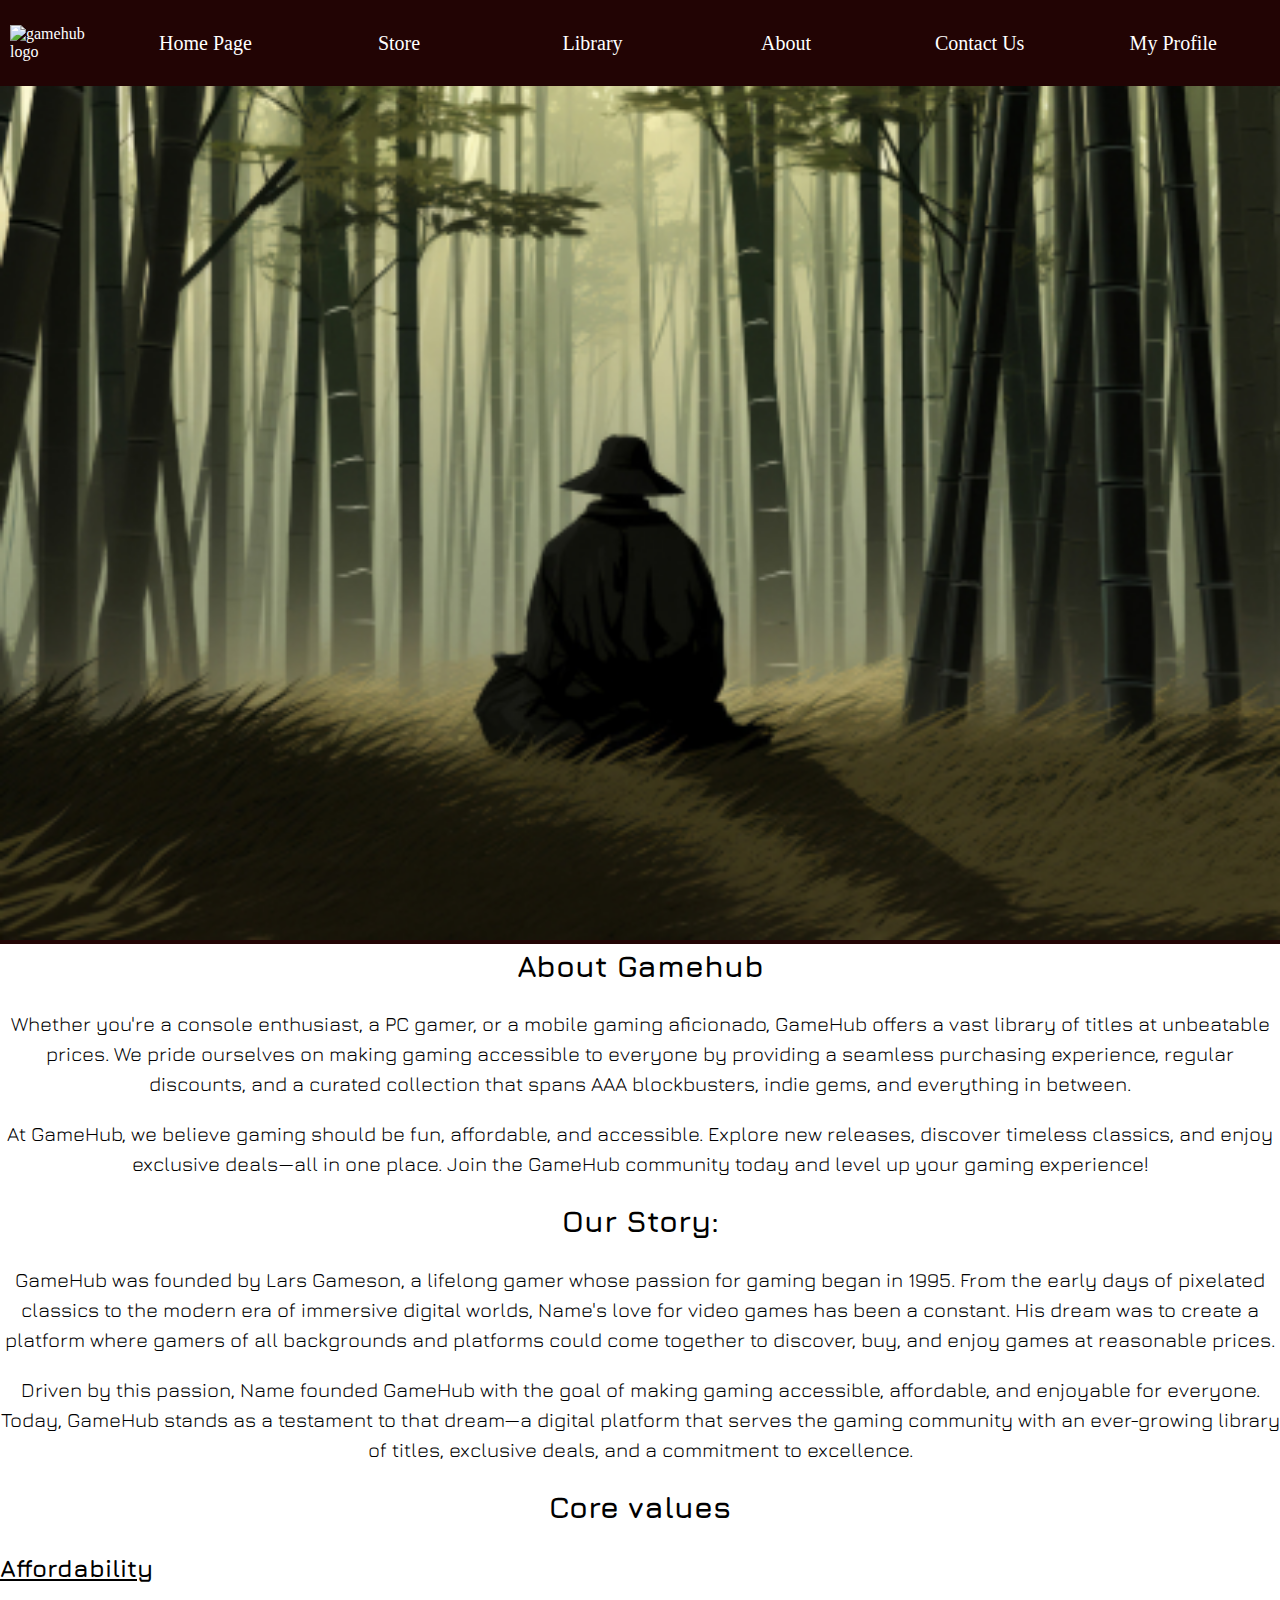
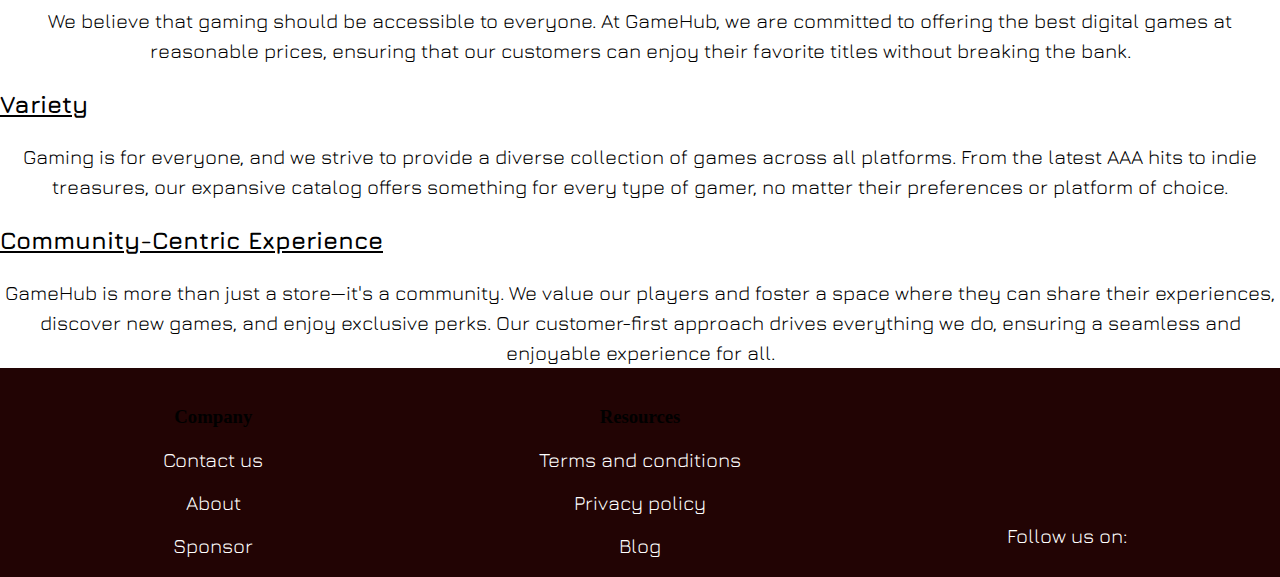
==== about.html @ d961d36f "test" ====
<!DOCTYPE html>
<html lang="en">
  <head>
    <meta charset="UTF-8" />
    <meta name="viewport" content="width=device-width, initial-scale=1.0" />
    <title>Gamehub</title>
    <meta name="author" content="Morten Lillehaug" />
    <meta
      name="keywords"
      content="games, playstation, xbox, nintendo, webshop"
    />
    <meta name="title" content="Gamehub" />
    <link href="css/styles.css" rel="stylesheet" />
    <link
      rel="stylesheet"
      href="https://cdnjs.cloudflare.com/ajax/libs/font-awesome/6.6.0/css/all.css"
      integrity="sha512-8BU3emz11z9iF75b10oPjjpamM4Mz23yQFQymbtwyPN3mNWHxpgeqyrYnkIUP6A8KyAj5k2p3MiYLtYqew7gIw=="
      crossorigin="anonymous"
    />
    <style>
      @import url("https://fonts.googleapis.com/css2?family=Roboto:ital,wght@0,100;0,300;0,400;0,500;0,700;0,900;1,100;1,300;1,400;1,500;1,700;1,900&display=swap");
    </style>
    <link rel="preconnect" href="https://fonts.googleapis.com" />
    <link rel="preconnect" href="https://fonts.gstatic.com" crossorigin />
    <link
      href="https://fonts.googleapis.com/css2?family=Jura:wght@300..700&family=Roboto:ital,wght@0,100;0,300;0,400;0,500;0,700;0,900;1,100;1,300;1,400;1,500;1,700;1,900&display=swap"
      rel="stylesheet"
    />
  </head>

  <body>
    <header class="header-mobile">
      <div>
        <a href="index.html" class="header-link">
          <img
            src="media/GameHub_Logo.png"
            alt="gamehub logo"
            class="header-logo"
        /></a>
      </div>
      <input type="checkbox" id="menu-checkbox" />
      <label for="menu-checkbox" class="hamburger-icon"
        ><i class="fa-solid fa-bars"></i
      ></label>
      <nav>
        <a href="index.html">Home Page</a>
        <a href="store.html">Store</a>
        <a href="">Library</a>
        <a href="about.html">About</a>
        <a href="contact.html">Contact Us</a>
        <a href="">My Profile</a>
      </nav>
    </header>

    <main>
      <img
        src="media/ninja-meditation-mobile.jpg"
        alt="ninja meditating in bamboo forets"
        class="about-hero-image-mobile"
      />

      <section class="about-section">
        <h1>About Gamehub</h1>

        <article>
          <p>
            Whether you're a console enthusiast, a PC gamer, or a mobile gaming
            aficionado, GameHub offers a vast library of titles at unbeatable
            prices. We pride ourselves on making gaming accessible to everyone
            by providing a seamless purchasing experience, regular discounts,
            and a curated collection that spans AAA blockbusters, indie gems,
            and everything in between.
          </p>
          <p>
            At GameHub, we believe gaming should be fun, affordable, and
            accessible. Explore new releases, discover timeless classics, and
            enjoy exclusive deals—all in one place. Join the GameHub community
            today and level up your gaming experience!
          </p>
        </article>

        <h1>Our Story:</h1>
        <article>
          <p>
            GameHub was founded by Lars Gameson, a lifelong gamer whose passion
            for gaming began in 1995. From the early days of pixelated classics
            to the modern era of immersive digital worlds, Name's love for video
            games has been a constant. His dream was to create a platform where
            gamers of all backgrounds and platforms could come together to
            discover, buy, and enjoy games at reasonable prices.
          </p>
          <p>
            Driven by this passion, Name founded GameHub with the goal of making
            gaming accessible, affordable, and enjoyable for everyone. Today,
            GameHub stands as a testament to that dream—a digital platform that
            serves the gaming community with an ever-growing library of titles,
            exclusive deals, and a commitment to excellence.
          </p>
        </article>

        <h1>Core values</h1>
        <article>
          <h2>Affordability</h2>
          <p>
            We believe that gaming should be accessible to everyone. At GameHub,
            we are committed to offering the best digital games at reasonable
            prices, ensuring that our customers can enjoy their favorite titles
            without breaking the bank.
          </p>
          <h2>Variety</h2>
          <p>
            Gaming is for everyone, and we strive to provide a diverse
            collection of games across all platforms. From the latest AAA hits
            to indie treasures, our expansive catalog offers something for every
            type of gamer, no matter their preferences or platform of choice.
          </p>
          <h2>Community-Centric Experience</h2>
          <p>
            GameHub is more than just a store—it's a community. We value our
            players and foster a space where they can share their experiences,
            discover new games, and enjoy exclusive perks. Our customer-first
            approach drives everything we do, ensuring a seamless and enjoyable
            experience for all.
          </p>
        </article>
      </section>
    </main>
    <footer>
      <section>
        <h3>Company</h3>
        <p>Contact us</p>
        <p>About</p>
        <p>Sponsor</p>
      </section>
      <section>
        <h3>Resources</h3>
        <p>Terms and conditions</p>
        <p>Privacy policy</p>
        <p>Blog</p>
      </section>
      <section class="footer-social-media">
        <p>Follow us on:</p>
        <div class="footer-media-icons">
          <i class="fa-brands fa-facebook"></i>
          <i class="fa-brands fa-instagram"></i>
          <i class="fa-brands fa-linkedin"></i>
          <i class="fa-brands fa-twitter"></i>
        </div>
      </section>
    </footer>
  </body>
</html>
---- css/styles.css ----
/* Imports */
@import "https://unpkg.com/open-props";

/* Global */

.fa-brands--nintendo-switch {
  display: inline-block;
  width: 0.88em;
  height: 1em;
  --svg: url("data:image/svg+xml,%3Csvg xmlns='http://www.w3.org/2000/svg' viewBox='0 0 448 512'%3E%3Cpath d='M95.9 33.5c-44.6 8-80.5 41-91.8 84.4C0 133.6-.3 142.8.2 264.4C.4 376 .5 378.6 2.4 387.3c10.3 46.5 43.3 79.6 90.3 90.5c6.1 1.4 13.9 1.7 64.1 1.9c51.9.4 57.3.3 58.7-1.1c1.4-1.4 1.5-19.3 1.5-222.2c0-150.5-.3-221.3-.9-222.6c-.9-1.7-2.5-1.8-56.9-1.7c-44.2.1-57.5.4-63.3 1.4zm83.9 222.6V444l-37.8-.5c-34.8-.4-38.5-.6-45.5-2.3c-29.9-7.7-52-30.7-58.3-60.7c-2-9.4-2-240.1-.1-249.3c5.6-26.1 23.7-47.7 48-57.4c12.2-4.9 17.9-5.5 57.6-5.6l35.9-.1v188zm-75.9-131.2c-5.8 1.1-14.7 5.6-19.5 9.7c-9.7 8.4-14.6 20.4-13.8 34.5c.4 7.3.8 9.3 3.8 15.2c4.4 9 10.9 15.6 19.9 20c6.2 3.1 7.8 3.4 15.9 3.7c7.3.3 9.9 0 14.8-1.7c20.1-6.8 32.3-26.3 28.8-46.4c-3.9-23.7-26.6-39.7-49.9-35zm158.2-92.3c-.4.3-.6 100.8-.6 223.5c0 202.3.1 222.8 1.5 223.4c2.5.9 74.5.6 83.4-.4c37.7-4.3 71-27.2 89-61.2c2.3-4.4 5.4-11.7 7-16.2c5.8-17.4 5.7-12.8 5.7-146.1c0-106.4-.2-122.3-1.5-129c-9.2-48.3-46.1-84.8-94.5-93.1c-6.5-1.1-16.5-1.4-48.8-1.4c-22.4-.1-40.9.2-41.2.5zm99.1 202.1c14.5 3.8 26.3 14.8 31.2 28.9c3.1 8.7 3 21.5-.1 29.5c-5.7 14.7-16.8 25-31.1 28.8c-23.2 6-47.9-8-54.6-31c-2-7-1.9-18.9.4-26.2c6.9-22.7 31-36.1 54.2-30z' fill='%23000'/%3E%3C/svg%3E");
  background-color: currentColor;
  -webkit-mask-image: var(--svg);
  mask-image: var(--svg);
  -webkit-mask-repeat: no-repeat;
  mask-repeat: no-repeat;
  -webkit-mask-size: 100% 100%;
  mask-size: 100% 100%;
}

:root {
  /* Color */
  --background-color: #220404;
  --black: #000000;
  --button-grey: #433737;
  --button-light: #866868;
  --button-mobile-hero: #a24547;
  --header-mobile: #1f1f1f;

  /* Font Size */
  --header-font-size: 20px;
  --hero-font-size: 40px;
  --mobile-font-xs: 14px;
  --mobile-button-font: 18px;
  --mobile-font-small: 20px;

  /* Gaps */
  --gap-small: 10px;

  /* Margin */
  --margin-mobile-sides: 40px;
}

h1,
h2,
p,
li {
  text-align: center;
  color: white;
  font-family: "Jura", "Roboto", serif;
}

body p {
  font-size: var(--mobile-font-small);
}

.c-btn {
  padding: 8px 30px;
  font-size: var(--mobile-button-font);
  background-color: var(--button-mobile-hero);
  border-radius: 5px;
  font-weight: var(--font-weight-5);

  color: white;
  border: var(--border-size-2) solid var(--red-12);
  border-radius: var(--radius-2);

  &:is(:hover, :focus) {
    background-color: var(--red-12);
  }
}

.c-mobile-btn {
  font-size: var(--mobile-button-font);
  background-color: var(--button-mobile-hero);
  padding: 8px 40px;
  border-radius: 5px;
}

.c-btn-small {
  min-width: 55px;
  padding: 5px 25px;
  font-size: var(--mobile-font-xs);
  background-color: var(--button-mobile-hero);
  border-radius: 5px;
  font-weight: var(--font-weight-5);

  color: white;
  border: var(--border-size-2) solid var(--red-12);
  border-radius: var(--radius-2);

  &:is(:hover, :focus) {
    background-color: var(--red-12);
  }
}

body {
  min-height: 100dvh;
  margin: 0px;
  background-color: var(--background-color);
  min-height: 100dvh;
  /* min-width: fit-content; */
  /* display: grid; */
  /* grid-template-rows: auto 1fr auto; */
  /* background: var(--gradient-23); */
}

main {
  max-width: 1372px;
  margin: 0 auto;
}

a {
  text-decoration: none;
  color: white;
}

.dropdown {
  display: flex;
  flex-direction: column;
  align-items: center;
  gap: var(--gap-small);
  max-width: 350px;
  margin: 0 auto;
}

.dropdown-categories {
  display: flex;
  width: 100%;
}

@media (width>=768px) {
  .dropdown {
    max-width: 688px;
  }
}

button {
  position: absolute;
  top: 0;
  right: 0;
  width: 50px;
  height: 96%;
  cursor: pointer;
}
.dropdown input,
.dropdown select,
.dropdown input[type="text"],
button {
  min-height: 40px;
  border-radius: 5px;
  border: solid 1px black;
  margin: 1px;
  padding: 1px;
  box-shadow: var(--inner-shadow-1);
  background-color: #2a2a2a;
  color: #c6c6c6;
  font-size: var(--mobile-font-small);
}

.dropdown input,
.dropdown select {
  width: 80%;
}

.dropdown input[type="text"] {
  min-width: 98%;
}

.search-field {
  position: relative;
  width: 100%;
}

.search-bar {
  color: black;
}

/* .search-field i {
  position: absolute;
  width: 100%;
  height: 100%;
  top: 0;
  right: 0;
} */

/* #sort-by,
#category {
  min-width: 310px;
  min-height: 51px;
  background-color: var(--header-mobile);
  color: white;
  font-size: var(--mobile-font-small);
} */

/* select {
  box-shadow: 0 10px 20px (0, 0, 0, 0);
  font-size: var(--mobile-font-small);
  padding: 1em 1.5em;
  background-color: var(--header-mobile);
  color: white;
  min-width: 310px;
  min-height: 51px;
} */

/* Header */

header {
  position: relative;
  display: flex;
  background-color: var(--header-mobile);
  justify-content: space-between;
  align-items: center;
  padding: 25px 10px;
}

.header-logo,
.header-logo--nav {
  max-height: 50px;
}

#menu-checkbox {
  display: none;
}

header nav a {
  border: solid 1px white;
  width: 100%;
  border-radius: 5px;
  font-size: var(--header-font-size);
}

#menu-checkbox:checked ~ nav {
  display: flex;
  flex-direction: column;
  align-items: center;
  width: 100%;
  text-align: center;
}

.hamburger-icon {
  display: block;
  font-size: 2rem;
  color: white;
}

header nav {
  display: none;
  position: absolute;
  background: var(--header-mobile);
  z-index: 1000;
  right: 0px;
  top: 94px;
}

/* Footer */

footer {
  display: grid;
  grid-template-columns: 1fr 1fr 1fr;
  text-align: center;
  background: var(--gradient-7);
}

.footer-social-media {
  display: flex;
  flex-direction: column;
  justify-content: end;
}

.footer-media-icons {
  display: flex;
  gap: 10px;
  justify-content: center;
  margin-bottom: 10px;
}

/* Home Page - Hero section */

.hero-section {
  background-image: url("../media/hero_image.jpeg");
  height: 100dvh;
  background-position-x: -142px;
  background-repeat: no-repeat;
  display: flex;
  flex-direction: column;
  align-items: center;
  justify-content: space-around;
}

.hero-section h1 {
  font-size: var(--hero-font-size);
  margin: 0;
}

.hero-section p {
  font-size: 16px;
}

/* Home Page - Trending Section */

.trending-col {
  display: grid;
  grid-template-columns: 1fr 1fr;
  grid-template-rows: 1fr 1fr 1fr;
  min-height: 581px;
  grid-gap: 18px;
  margin: 0 15px;
}
.grid-image {
  width: 100%;
}

@media (width>=1280px) {
  .grid-image {
    max-height: 495px;
    max-width: 444px;
  }
}

.trending-horizontal {
  display: flex;
  max-width: 350px;
  overflow-x: auto;
  gap: 18px;
  margin: 0 auto;
}

.trending-horizontal::-webkit-scrollbar {
  width: 0;
}

.horizontal-image {
  max-height: 180px;
  max-width: 165px;
  cursor: pointer;
}

/* Home Page - Current CTA GAME  */

.currently-trending {
  display: flex;
  flex-direction: column;
  position: relative;
}

.currently-trending-hero-img {
  max-width: 430px;
}

.currently-trending-row {
  display: flex;
  align-items: center;
}

.currently-trending-column {
  display: flex;
  align-items: flex-end;
}

.currently-trending-hero {
  background-image: url("../media/spider_man_banner.jpg");
  min-height: 430px;
  background-size: contain;
  background-repeat: no-repeat;
  display: flex;
  flex-direction: column;
  justify-content: center;
  align-items: center;
}

.in-game-footage {
  block-size: 480px;
  aspect-ratio: var(--ratio-box);
  max-width: 155px;
  max-height: 155px;
  border-radius: 20px;
  border: solid black 3px;
  grid-area: picture-game;
  position: relative;
  bottom: 50px;
}

.trending-btn {
  position: absolute;
  bottom: 0;
  right: 0;
}

/* Store page - hero section */

.store-hero-container {
  display: flex;
  overflow-x: auto;
  width: 100%;
  gap: 18px;
}

.store-hero-container::-webkit-scrollbar {
  width: 0;
}

.store-info {
  display: flex;
  justify-content: flex-end;
  max-width: 350px;
  max-height: fit-content;
  margin: 0 auto;
}

.store-section h1 {
  margin-bottom: 0px;
}

.store-info p {
  text-decoration: underline;
  align-self: end;
  font-size: var(--mobile-font-xs);
  margin-top: 0px;
  cursor: pointer;
}

@media (width>=768px) {
  .store-info {
    max-width: 688px;
  }

  @media (width>=1280px) {
    .store-info {
      max-width: 1372px;
    }
  }
}

.store-hero-img {
  object-fit: contain;
  min-width: 100%;
}

.select-console-mobile {
  display: grid;
  grid-template-columns: auto auto;
  grid-template-rows: auto auto;
  justify-items: center;
  color: white;
  gap: 20px 60px;
  margin: 10px 40px;
}

.fa-playstation,
.fa-xbox,
.fa-computer,
.fa-gamepad {
  font-size: 40px;
  width: 100%;
  text-align: center;
  background: var(--gradient-6);
  box-shadow: var(--shadow-3);
}

/* Product details */

.product-hero-section {
  display: flex;
  flex-direction: column;
  background-repeat: no-repeat;
  justify-content: end;
  position: relative;
  margin: 0 auto;
  box-shadow: var(--shadow-4);
}

.img1 {
  width: 100%;
}

.img2 {
  display: none;
}

.hero-warning {
  height: 55px;
  width: 55px;
}

.product-hero-warning {
  display: flex;
  align-items: end;
  position: absolute;
}

.product-information {
  display: flex;
  padding: 0px 5px;
  justify-content: space-between;
  background: var(--gradient-16);
  align-items: center;
  margin: 0 auto;
}

.product-information-section {
  display: flex;
  align-items: center;
  gap: 10px;
}

.product-rating {
  display: flex;
  align-items: center;
  gap: 20px;

  & i {
    color: #efa747;
    font-size: 10px;
  }

  & p {
    font-size: 16px;
  }
}

@media (width>=768px) {
  .product-information-section {
    display: flex;
    align-items: center;
    gap: 10px;
  }

  .product-rating {
    display: flex;
    align-items: center;
    gap: 20px;

    & i {
      margin-left: 5px;
    }
  }
}

.fa-heart {
  color: white;
}

.product-edition {
  display: flex;
  flex-direction: column;
  background-color: #171616;
}

.edition-horizontal {
  display: flex;
  max-width: 350px;
  overflow-x: auto;
  gap: 18px;
  margin: 0 auto;
}

@media (width>=768px) {
  .edition-horizontal {
    max-width: 688px;
  }

  .product-information-section {
    max-width: 668px;
  }

  .product-hero-section {
    max-width: 668px;
  }
}

@media (width>=1372px) {
  .edition-horizontal {
    max-width: 1372px;
  }
  .product-information-section {
    max-width: 1372px;
  }

  .product-hero-section {
    max-width: 1372px;
  }
}

.product-detail-teaser {
  position: relative;
  background-color: black;
}

.product-detail-teaser-ytb {
  position: absolute;
  top: 40%;
  left: 10%;
}

.product-detail-teaser-ytb i {
  position: absolute;
  top: 40%;
  left: 40%;
  color: red;
  font-size: 24px;
}

.product-detail-teaser-image,
.product-description-image {
  width: 100%;
}

.product-detail-teaser-ytb img {
  border-radius: 10px;
  border: solid 2px black;
  width: 100%;
}

.product-detail-teaser-info,
.product-description {
  margin-top: 75px;
}

.product-description-article {
  background-color: white;
}

.product-description-article p {
  color: black;
}

.product-detail-teaser-info p {
  font-size: var(--mobile-font-xs);
}

.read-more-state {
  display: none;
}

.read-more-target {
  opacity: 0;
  max-height: 0;
  font-size: 0;
  transition: 0.25s ease;
}

.read-more-state:checked ~ .read-more-wrap .read-more-target {
  opacity: 1;
  font-size: inherit;
  max-height: 999em;
}

.read-more-state ~ .read-more-trigger:before {
  content: "Show more";
}

.read-more-state:checked ~ .read-more-trigger:before {
  content: "Show less";
}

.read-more-trigger {
  cursor: pointer;
  display: inline-block;
  padding: 0 0.5em;
  color: #666;
  font-size: 0.9em;
  line-height: 2;
  border: 1px solid #ddd;
  border-radius: 0.25em;
}

/* Checkout page */

.main-checkout {
  background-image: url("../media/ronin-desktop.jpg");
  max-width: none;
  background-repeat: no-repeat;
  background-size: cover;
}

.backdrop-filter {
  backdrop-filter: blur(8px);
  -webkit-backdrop-filter: blur(8px);
}

.checkout-form-container {
  display: flex;
  flex-direction: column;
  margin: var(--margin-mobile-sides);
  background-color: var(--background-color);
  gap: var(--gap-small);
  max-width: 668px;
  margin: 0 auto;
  padding: 50px 0 30px 0px;
  z-index: 100;
}

.form-mobile-icons {
  display: flex;
  gap: 5px;
  align-items: center;
  justify-content: center;
}

.checkout-form-container label {
  color: white;
  text-align: center;
}

.checkout-form-container input,
.checkout-form-container select {
  min-height: 40px;
  border-radius: 5px;
  border: solid 1px black;
  margin: 1px;
  padding: 1px;
  box-shadow: var(--inner-shadow-1);
  background-color: white;
  color: #c6c6c6;
  font-size: var(--mobile-font-small);
  width: 80%;
  margin: 0 auto;
}

::placeholder {
  color: #c6c6c6;
  font-size: var(--mobile-font-small);
}

.form-row {
  display: flex;
  justify-content: space-between;
  align-items: center;
  margin: 0 10%;

  & div {
    display: flex;
  }
}

.form-column-date {
  display: flex;
  flex-direction: column;
  & input {
    width: 50px;
  }
}

.form-column--security {
  display: flex;
  flex-direction: column;
  width: 70px;
}

.form-cta {
  display: flex;
  justify-content: space-between;
  align-items: center;
  width: 80%;
  margin: 60px auto 0 auto;
}

#c-btn-confirm {
  background-color: var(--button-light);
  font-size: var(--mobile-button-font);
  padding: 8px 40px;
  border-radius: 5px;
  margin: 0;
  width: 40%;
}

/* Checkout success page */

.checkout-success-confirmation {
  background-color: white;
  padding: 100px 0px;

  & h1,
  p {
    color: black;
  }
}

.checkout-success-column {
  display: flex;
  flex-direction: column;
  gap: 55px;
  align-items: center;

  & a {
    margin-top: 172px;
  }
}

.checkout-success-row {
  display: flex;
  width: 80%;
  justify-content: space-between;
  border: solid 1px black;
  background-color: white;

  & p {
    color: black;
    padding: 0px 20px;
  }
}

.checkout-success-icon {
  display: block;
  margin-left: auto;
  margin-right: auto;
}

/* About-page */

.about-hero-image-mobile {
  width: 100%;
}

.about-section {
  background-color: white;
  color: #000000;

  & p,
  h1,
  h2 {
    color: black;
    text-align: center;
    line-height: 150%;
  }

  & h2 {
    text-decoration: underline;
    text-align: left;
  }

  & h1 {
    margin-top: 0;
    font-size: 30px;
  }
}

/* contact page */

.contact-form {
  display: flex;
  flex-direction: column;
  justify-content: center;
  gap: var(--gap-small);
  margin: var(--margin-mobile-sides);
}

.contact-form input,
.contact-form textarea {
  min-height: 40px;
  border-radius: 5px;
  border: solid 1px black;
  margin: 1px;
  padding: 1px;
  box-shadow: var(--inner-shadow-1);
  background-color: white;
  color: black;
  font-size: var(--mobile-font-small);
}

.contact-form label {
  color: white;
  text-align: center;
}

/* media queries */

@media (width>=768px) {
  .trending-horizontal {
    max-width: 688px;
  }

  .horizontal-image {
    max-width: 335px;
    max-height: 365px;
  }
}

@media (width>=1280px) {
  .hamburger-icon {
    display: none;
  }

  header {
    display: flex;
    align-items: center;
    background-color: var(--background-color);
  }

  header nav {
    display: block;
    position: revert;
    width: 100%;
    display: flex;
    justify-content: space-evenly;
    text-align: center;
  }

  header nav {
    background-color: var(--background-color);
  }

  header nav a {
    border: 0px;

    &:is(:hover, :focus) {
      background-color: var(--red-12);
    }
  }

  /* home page */

  .trending-col {
    display: flex;
    max-height: 495px;
    max-width: 1372px;
    overflow-x: auto;
    gap: 18px;
  }
  .horizontal-image {
    max-height: 495px;
    max-width: 444px;
  }

  .trending-horizontal {
    display: flex;
    max-height: 495px;
    max-width: 1372px;
    overflow-x: auto;
    gap: 18px;
  }

  .currently-trending-hero-img {
    max-width: none;
  }

  /* store */

  .store-hero-img {
    min-width: 100%;
  }

  .dropdown {
    flex-direction: row-reverse;
    max-width: 1372px;
    margin-top: 150px;
  }

  .dropdown input,
  .dropdown select {
    width: 50%;
  }

  button {
    right: 1%;
  }

  /* Product details */
}

@media (width>=1130px) {
  .hero-section {
    background-size: cover;
    background-position-x: 0;
  }
}

@media (width>=960px) {
  .product-hero-section {
    background-image: url("../media/ronin-desktop.jpg");
  }

  .img2 {
    display: block;
    width: 100%;
  }
  .img1 {
    display: none;
  }
}

/* Read more card */
.card {
  background-color: white;
  padding: 10px;
  margin: 25px auto;
}

@media (width>=768px) {
  .card,
  .product-information {
    max-width: 668px;
  }
}

@media (width>=1280px) {
  .card,
  .product-information {
    max-width: 1372px;
  }
}

.card p,
.content li,
.card h1 {
  color: black;
  font-size: 16px;
  text-align: left;
  max-width: 350px;
  margin: 5px 30px;
}

.content li {
  margin-bottom: 10px;
  list-style: inside;
  text-align: left;
}

.card p {
  margin-bottom: 10px;
}

@media (width>=768px) {
  .card p,
  .content li {
    max-width: 668px;
  }
}

@media (width>=1280px) {
  .card p,
  .content li {
    max-width: 1372px;
  }
}

#ch {
  display: none;
}

#ch:checked ~ .content {
  display: block;
}

#ch:checked ~ label {
  display: none;
}

.card label {
  color: white;
  background-color: var(--button-light);
  cursor: pointer;
  border-radius: 12px;
  margin: 5px 30px;
}

.content {
  display: none;
}

.slider-wrapper {
  position: relative;
}

.slider {
  display: flex;
  overflow-x: auto;
  scroll-snap-type: x mandatory;
  scroll-behavior: smooth;
  box-shadow: 0 1.5rem 3rem -0.75rem hsla(0, 0%, 0.25);
  border-radius: 0.5rem;
}

.slider::-webkit-scrollbar {
  width: 0;
}

.slider img {
  flex: 1 0 100%;
  scroll-snap-align: start;
}

.slider-nav {
  display: flex;
  column-gap: 1rem;
  position: absolute;
  bottom: 1.25rem;
  left: 50%;
  transform: translateX(-40%);
}

.slider-nav a {
  width: 0.5rem;
  height: 0.5rem;
  border-radius: 50%;
  background-color: #fff;
  transition: opacity rease 250ms;
}

..slider-nav a:hover {
  opacity: 1;
}
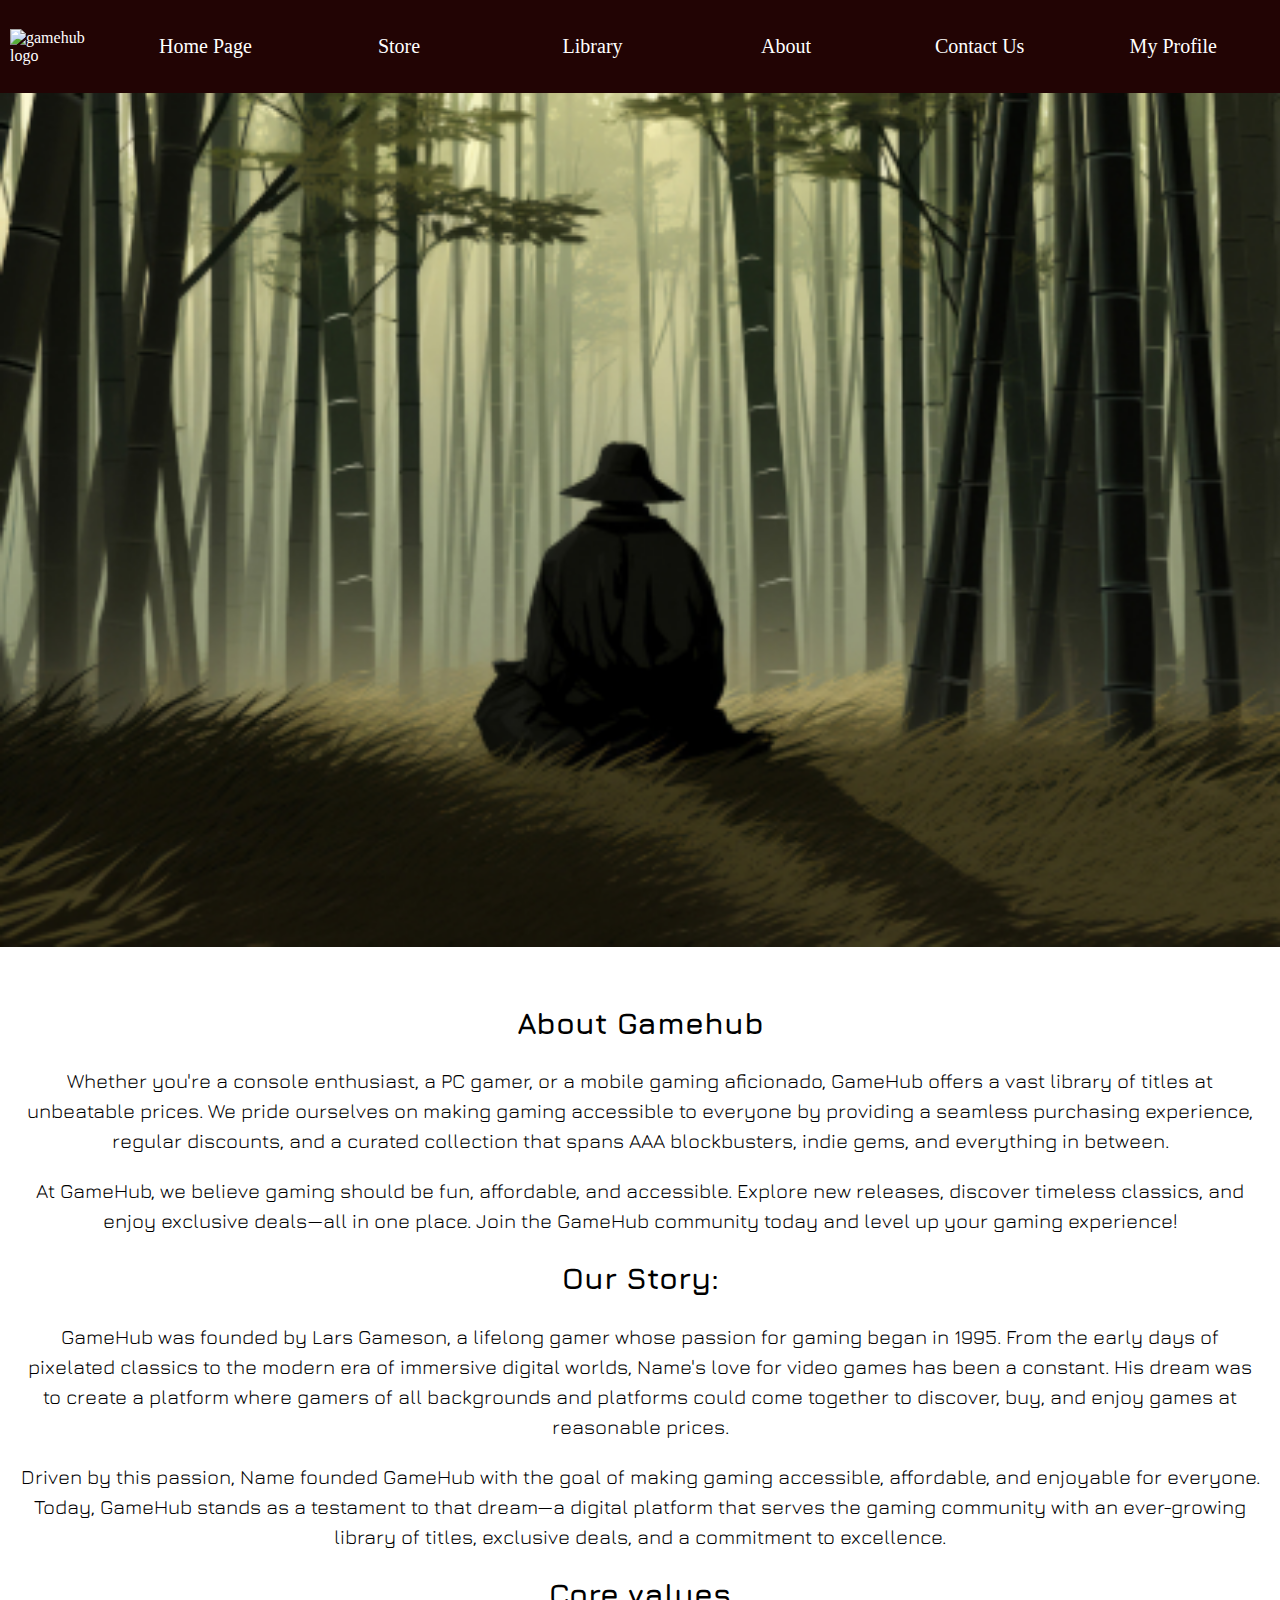
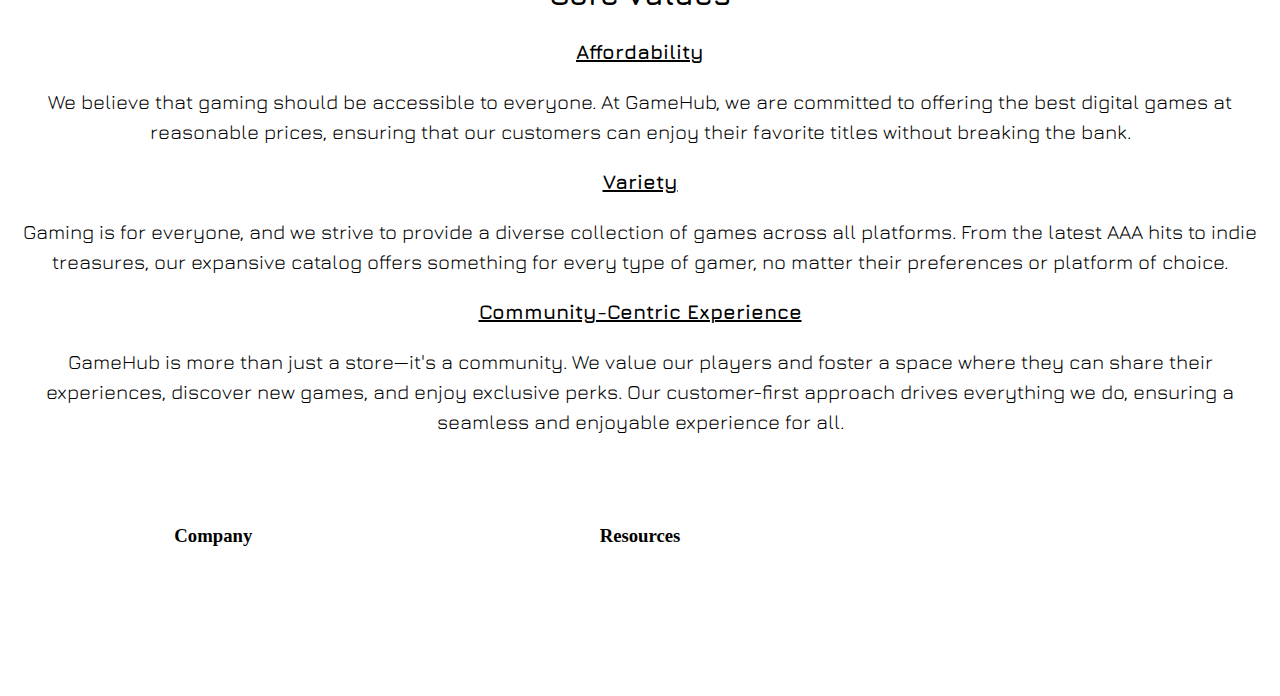
==== commit 0b767bc5: "added anchor tags" ====
--- a/about.html
+++ b/about.html
@@ -28,7 +28,7 @@
     />
   </head>
 
-  <body>
+  <body class="body-about">
     <header class="header-mobile">
       <div>
         <a href="index.html" class="header-link">
--- a/css/styles.css
+++ b/css/styles.css
@@ -38,6 +38,7 @@
 
   /* Margin */
   --margin-mobile-sides: 40px;
+  --margin-bottom-mobile: 25px;
 }
 
 h1,
@@ -285,6 +286,7 @@
   flex-direction: column;
   align-items: center;
   justify-content: space-around;
+  max-height: 880px;
 }
 
 .hero-section h1 {
@@ -307,20 +309,43 @@
   margin: 0 15px;
 }
 .grid-image {
+  height: 100%;
   width: 100%;
 }
 
 @media (width>=1280px) {
   .grid-image {
+    min-width: 444px;
+    height: 100%;
     max-height: 495px;
-    max-width: 444px;
-  }
+  }
+}
+
+.horizontal-wrapper {
+  display: flex;
+}
+
+.horizontal-wrapper i {
+  color: white;
+  align-self: center;
+  position: relative;
+  font-size: 20px;
+  font-weight: bold;
+}
+
+.horizontal-wrapper i:first-child {
+  left: 15px;
+}
+
+.horizontal-wrapper i:nth-child(3) {
+  right: 15px;
 }
 
 .trending-horizontal {
   display: flex;
   max-width: 350px;
   overflow-x: auto;
+  overflow-y: hidden;
   gap: 18px;
   margin: 0 auto;
 }
@@ -329,8 +354,12 @@
   width: 0;
 }
 
+.trending-col::-webkit-scrollbar {
+  width: 0;
+}
+
 .horizontal-image {
-  max-height: 180px;
+  height: 100%;
   max-width: 165px;
   cursor: pointer;
 }
@@ -543,7 +572,10 @@
 .product-edition {
   display: flex;
   flex-direction: column;
-  background-color: #171616;
+}
+
+.product-edition p:first-child {
+  margin-bottom: 4px;
 }
 
 .edition-horizontal {
@@ -664,6 +696,13 @@
   border-radius: 0.25em;
 }
 
+.product-information,
+.card,
+.edition-horizontal,
+.product-detail-teaser {
+  margin-bottom: var(--margin-bottom-mobile);
+}
+
 /* Checkout page */
 
 .main-checkout {
@@ -684,7 +723,7 @@
   margin: var(--margin-mobile-sides);
   background-color: var(--background-color);
   gap: var(--gap-small);
-  max-width: 668px;
+  max-width: 380px;
   margin: 0 auto;
   padding: 50px 0 30px 0px;
   z-index: 100;
@@ -704,13 +743,13 @@
 
 .checkout-form-container input,
 .checkout-form-container select {
-  min-height: 40px;
-  border-radius: 5px;
+  min-height: 37px;
   border: solid 1px black;
   margin: 1px;
   padding: 1px;
   box-shadow: var(--inner-shadow-1);
-  background-color: white;
+  background-color: #eef7fa;
+  filter: opacity(0.8);
   color: #c6c6c6;
   font-size: var(--mobile-font-small);
   width: 80%;
@@ -730,6 +769,7 @@
 
   & div {
     display: flex;
+    gap: 5px;
   }
 }
 
@@ -808,6 +848,10 @@
 
 /* About-page */
 
+.body-about {
+  background-color: white;
+}
+
 .about-hero-image-mobile {
   width: 100%;
 }
@@ -815,6 +859,7 @@
 .about-section {
   background-color: white;
   color: #000000;
+  padding: 50px 20px;
 
   & p,
   h1,
@@ -826,7 +871,7 @@
 
   & h2 {
     text-decoration: underline;
-    text-align: left;
+    font-size: 20px;
   }
 
   & h1 {
@@ -872,7 +917,6 @@
 
   .horizontal-image {
     max-width: 335px;
-    max-height: 365px;
   }
 }
 
@@ -902,6 +946,7 @@
 
   header nav a {
     border: 0px;
+    padding: 10px;
 
     &:is(:hover, :focus) {
       background-color: var(--red-12);
@@ -915,16 +960,17 @@
     max-height: 495px;
     max-width: 1372px;
     overflow-x: auto;
+    overflow-y: hidden;
     gap: 18px;
+    margin: 0;
   }
   .horizontal-image {
-    max-height: 495px;
     max-width: 444px;
   }
 
   .trending-horizontal {
     display: flex;
-    max-height: 495px;
+    max-height: none;
     max-width: 1372px;
     overflow-x: auto;
     gap: 18px;
@@ -982,7 +1028,7 @@
 /* Read more card */
 .card {
   background-color: white;
-  padding: 10px;
+  padding-bottom: 10px;
   margin: 25px auto;
 }
 
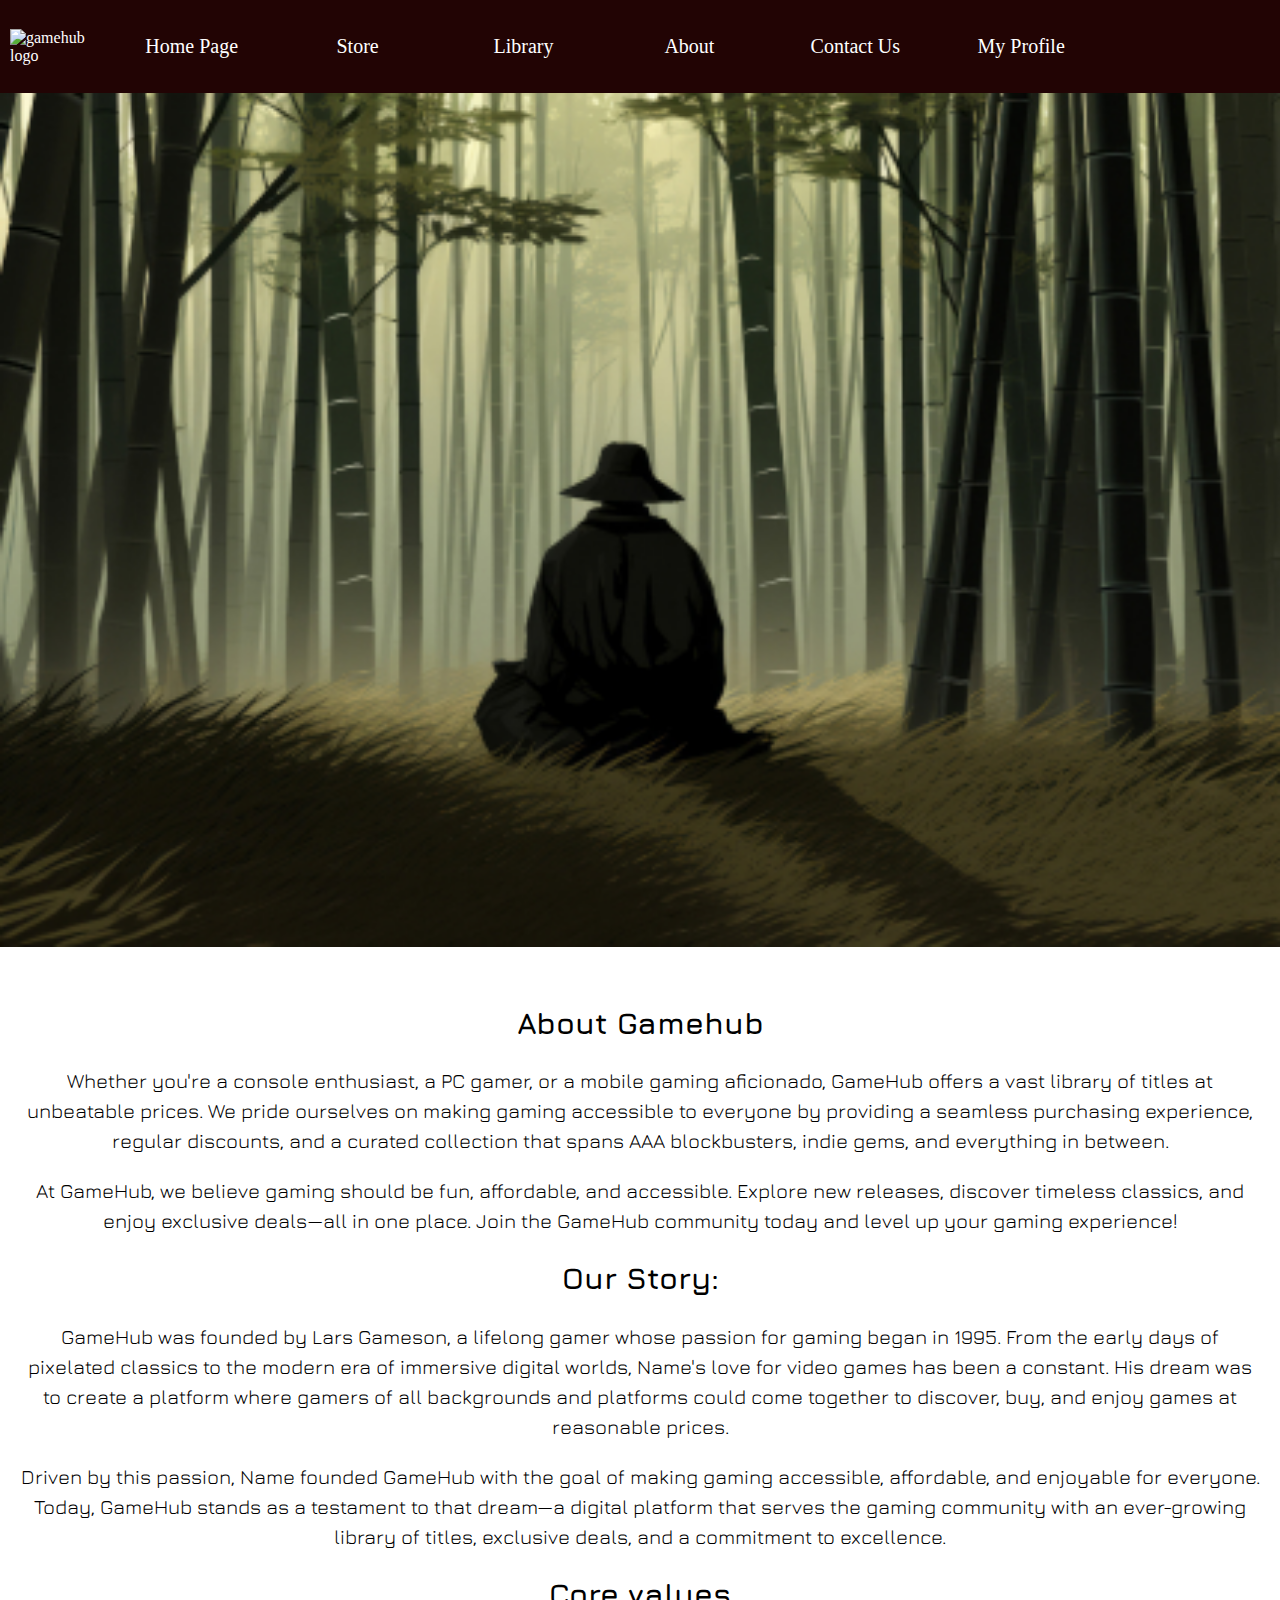
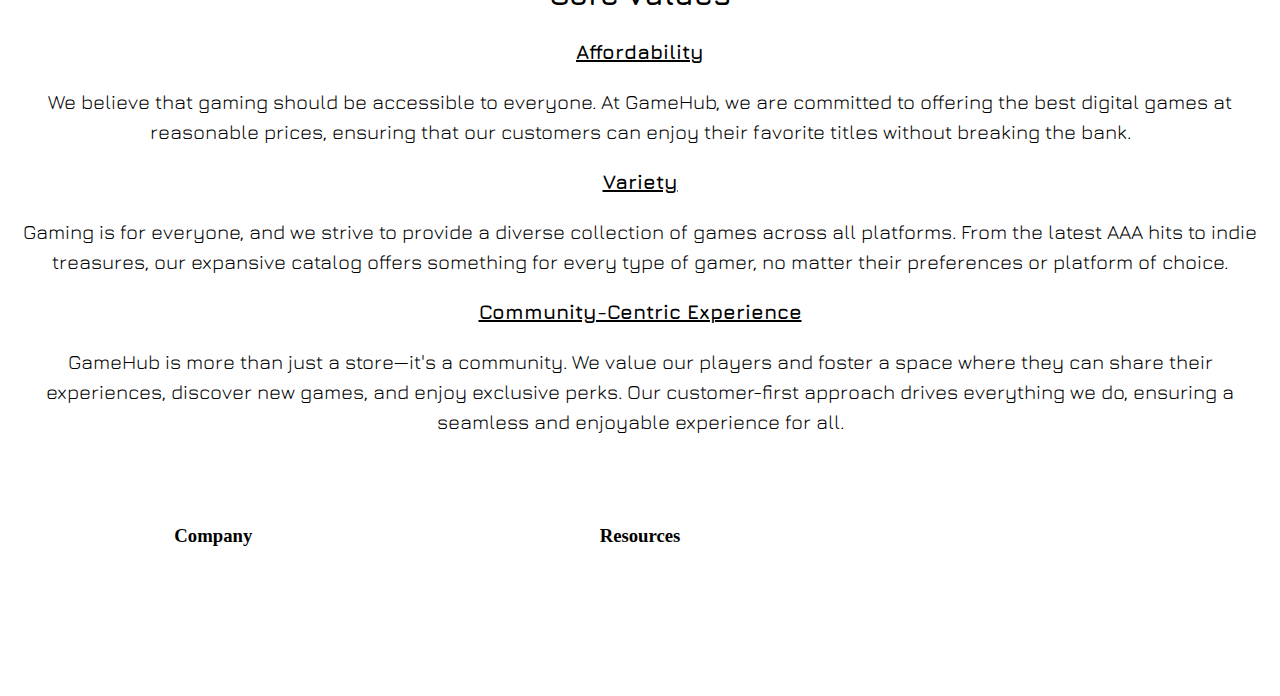
==== commit 59baf96e: "Added shopping cart to nav" ====
--- a/about.html
+++ b/about.html
@@ -7,9 +7,9 @@
     <meta name="author" content="Morten Lillehaug" />
     <meta
       name="keywords"
-      content="games, playstation, xbox, nintendo, webshop"
+      content="games, information about gamehub, core values, gamehub history"
     />
-    <meta name="title" content="Gamehub" />
+    <meta name="title" content="Gamehub | about page" />
     <link href="css/styles.css" rel="stylesheet" />
     <link
       rel="stylesheet"
@@ -49,6 +49,7 @@
         <a href="about.html">About</a>
         <a href="contact.html">Contact Us</a>
         <a href="">My Profile</a>
+        <a href="index.html"><i class="fa-solid fa-cart-shopping"></i></a>
       </nav>
     </header>
 
--- a/css/styles.css
+++ b/css/styles.css
@@ -75,6 +75,10 @@
   background-color: var(--button-mobile-hero);
   padding: 8px 40px;
   border-radius: 5px;
+
+  &:is(:hover, :focus) {
+    background-color: var(--red-12);
+  }
 }
 
 .c-btn-small {
@@ -94,20 +98,15 @@
   }
 }
 
+.btn-confirm {
+  background-color: var(--button-light);
+}
+
 body {
   min-height: 100dvh;
   margin: 0px;
   background-color: var(--background-color);
   min-height: 100dvh;
-  /* min-width: fit-content; */
-  /* display: grid; */
-  /* grid-template-rows: auto 1fr auto; */
-  /* background: var(--gradient-23); */
-}
-
-main {
-  max-width: 1372px;
-  margin: 0 auto;
 }
 
 a {
@@ -176,33 +175,6 @@
   color: black;
 }
 
-/* .search-field i {
-  position: absolute;
-  width: 100%;
-  height: 100%;
-  top: 0;
-  right: 0;
-} */
-
-/* #sort-by,
-#category {
-  min-width: 310px;
-  min-height: 51px;
-  background-color: var(--header-mobile);
-  color: white;
-  font-size: var(--mobile-font-small);
-} */
-
-/* select {
-  box-shadow: 0 10px 20px (0, 0, 0, 0);
-  font-size: var(--mobile-font-small);
-  padding: 1em 1.5em;
-  background-color: var(--header-mobile);
-  color: white;
-  min-width: 310px;
-  min-height: 51px;
-} */
-
 /* Header */
 
 header {
@@ -212,6 +184,9 @@
   justify-content: space-between;
   align-items: center;
   padding: 25px 10px;
+  position: sticky;
+  top: 0;
+  z-index: 100;
 }
 
 .header-logo,
@@ -228,6 +203,11 @@
   width: 100%;
   border-radius: 5px;
   font-size: var(--header-font-size);
+
+  &:is(:hover, :focus) {
+    background-color: var(--red-12);
+    font-size: 120%;
+  }
 }
 
 #menu-checkbox:checked ~ nav {
@@ -304,13 +284,22 @@
   display: grid;
   grid-template-columns: 1fr 1fr;
   grid-template-rows: 1fr 1fr 1fr;
-  min-height: 581px;
   grid-gap: 18px;
-  margin: 0 15px;
+  margin: 0 10%;
 }
 .grid-image {
   height: 100%;
   width: 100%;
+  max-height: 335px;
+  max-width: 320px;
+}
+
+.grid-img1 {
+  float: right;
+}
+
+.grid-img2 {
+  float: left;
 }
 
 @media (width>=1280px) {
@@ -334,11 +323,21 @@
 }
 
 .horizontal-wrapper i:first-child {
-  left: 15px;
+  left: 5px;
 }
 
 .horizontal-wrapper i:nth-child(3) {
-  right: 15px;
+  right: 5px;
+}
+
+@media (width>=768px) {
+  .horizontal-wrapper i:first-child {
+    left: 15px;
+  }
+
+  .horizontal-wrapper i:nth-child(3) {
+    right: 15px;
+  }
 }
 
 .trending-horizontal {
@@ -347,7 +346,7 @@
   overflow-x: auto;
   overflow-y: hidden;
   gap: 18px;
-  margin: 0 auto;
+  margin: 0 auto 15px;
 }
 
 .trending-horizontal::-webkit-scrollbar {
@@ -370,20 +369,39 @@
   display: flex;
   flex-direction: column;
   position: relative;
-}
-
-.currently-trending-hero-img {
-  max-width: 430px;
+  margin-bottom: var(--margin-bottom-mobile);
 }
 
 .currently-trending-row {
   display: flex;
   align-items: center;
+  justify-content: flex-end;
 }
 
 .currently-trending-column {
   display: flex;
+  flex-direction: column;
   align-items: flex-end;
+}
+
+.currently-trending-column p:first-child {
+  margin-bottom: 0;
+  width: 100%;
+  text-align: left;
+  margin-bottom: 0;
+}
+
+.currently-trending-column p:nth-child(2) {
+  display: none;
+}
+
+@media (width>=768px) {
+  .currently-trending-column p:nth-child(2) {
+    display: block;
+    font-size: 16px;
+    font-weight: lighter;
+    width: 100%;
+  }
 }
 
 .currently-trending-hero {
@@ -407,12 +425,23 @@
   grid-area: picture-game;
   position: relative;
   bottom: 50px;
+  margin-right: 25px;
+}
+@media (width>=1280px) {
+  .in-game-footage {
+    max-height: 312px;
+    max-width: 420px;
+    position: absolute;
+    bottom: 50px;
+    left: 0;
+    bottom: 5%;
+    left: 5%;
+  }
 }
 
 .trending-btn {
-  position: absolute;
-  bottom: 0;
-  right: 0;
+  margin-top: 3px;
+  margin-right: 10px;
 }
 
 /* Store page - hero section */
@@ -467,12 +496,18 @@
 
 .select-console-mobile {
   display: grid;
-  grid-template-columns: auto auto;
-  grid-template-rows: auto auto;
-  justify-items: center;
+  grid-template-columns: 1fr 1fr;
+  grid-template-rows: 1fr 1fr;
   color: white;
-  gap: 20px 60px;
-  margin: 10px 40px;
+  gap: 20px;
+  max-width: 350px;
+  margin: 15px auto;
+}
+
+.select-console-mobile h1 {
+  grid-column: -1/1;
+  grid-row: -1/1;
+  margin-bottom: 0;
 }
 
 .fa-playstation,
@@ -480,10 +515,92 @@
 .fa-computer,
 .fa-gamepad {
   font-size: 40px;
-  width: 100%;
   text-align: center;
-  background: var(--gradient-6);
+  background-color: var(--button-grey);
   box-shadow: var(--shadow-3);
+  padding: 5px;
+  cursor: pointer;
+  width: 90%;
+}
+
+@media (width>=768px) {
+  .select-console-mobile {
+    grid-template-columns: 1fr 1fr 1fr 1fr;
+    max-width: 688px;
+  }
+  .fa-playstation,
+  .fa-xbox,
+  .fa-computer,
+  .fa-gamepad {
+    padding: 10px;
+  }
+}
+
+@media (width>=1280px) {
+  .select-console-mobile {
+    max-width: 1372px;
+  }
+  .fa-playstation,
+  .fa-xbox,
+  .fa-computer,
+  .fa-gamepad {
+    padding: 15px;
+  }
+}
+
+/* Store list */
+
+.store-list-grid {
+  display: grid;
+  grid-template-columns: 1fr 1fr;
+  grid-template-rows: 1fr 1fr 1fr 1fr 1fr 1fr;
+  max-width: 350px;
+  gap: 18px;
+  margin: 25px auto;
+}
+
+@media (width>=768px) {
+  .store-list-grid {
+    max-width: 688px;
+    grid-template-columns: 1fr 1fr 1fr;
+    grid-template-rows: 1fr 1fr 1fr 1fr;
+  }
+}
+
+@media (width>=1280px) {
+  .store-list-grid {
+    max-width: 1372px;
+  }
+}
+
+.store-pagination {
+  display: flex;
+  justify-content: space-between;
+  max-width: 350px;
+  margin: 15px auto;
+}
+
+.store-pagination-back,
+.store-pagination-next {
+  display: flex;
+  flex-direction: column;
+  color: white;
+}
+
+.store-pagination-next i {
+  align-self: flex-end;
+}
+
+@media (width>=768px) {
+  .store-pagination {
+    max-width: 688px;
+  }
+
+  @media (width>=1280px) {
+    .store-pagination {
+      max-width: 1372px;
+    }
+  }
 }
 
 /* Product details */
@@ -586,33 +703,6 @@
   margin: 0 auto;
 }
 
-@media (width>=768px) {
-  .edition-horizontal {
-    max-width: 688px;
-  }
-
-  .product-information-section {
-    max-width: 668px;
-  }
-
-  .product-hero-section {
-    max-width: 668px;
-  }
-}
-
-@media (width>=1372px) {
-  .edition-horizontal {
-    max-width: 1372px;
-  }
-  .product-information-section {
-    max-width: 1372px;
-  }
-
-  .product-hero-section {
-    max-width: 1372px;
-  }
-}
-
 .product-detail-teaser {
   position: relative;
   background-color: black;
@@ -620,7 +710,7 @@
 
 .product-detail-teaser-ytb {
   position: absolute;
-  top: 40%;
+  bottom: 22%;
   left: 10%;
 }
 
@@ -658,6 +748,7 @@
 
 .product-detail-teaser-info p {
   font-size: var(--mobile-font-xs);
+  padding-bottom: 25px;
 }
 
 .read-more-state {
@@ -701,6 +792,53 @@
 .edition-horizontal,
 .product-detail-teaser {
   margin-bottom: var(--margin-bottom-mobile);
+}
+
+@media (width<=430px) {
+  .product-detail-teaser-ytb {
+    bottom: 25%;
+  }
+}
+
+@media (width>=768px) {
+  .edition-horizontal {
+    max-width: 688px;
+  }
+
+  .product-information-section {
+    max-width: 668px;
+  }
+
+  .product-hero-section {
+    max-width: 668px;
+  }
+
+  .product-detail-teaser img {
+    min-height: 200px;
+  }
+
+  .product-detail-teaser-ytb {
+    bottom: 13%;
+  }
+}
+
+@media (width>=1372px) {
+  .edition-horizontal {
+    max-width: 1372px;
+  }
+  .product-information-section {
+    max-width: 1372px;
+  }
+
+  .product-hero-section {
+    max-width: 1372px;
+  }
+  .product-detail-teaser-ytb {
+    bottom: 7%;
+  }
+  .product-detail-teaser img {
+    min-height: 250px;
+  }
 }
 
 /* Checkout page */
@@ -882,18 +1020,42 @@
 
 /* contact page */
 
+.contact-hero {
+  background-image: url("../media/pink-forest-desktop.jpg");
+  background-position-y: -21px;
+  height: 100dvh;
+
+  & p {
+    line-height: 176%;
+    padding: 25px;
+    text-align: left;
+    margin: 0;
+  }
+
+  & h1 {
+    margin: 0;
+    font-size: 40px;
+  }
+}
+
+.contact-form-container {
+  background-color: white;
+  border: solid 2px black;
+}
+
 .contact-form {
   display: flex;
   flex-direction: column;
   justify-content: center;
   gap: var(--gap-small);
-  margin: var(--margin-mobile-sides);
+  margin: 0 40px;
+  padding-top: 20px;
+  padding-bottom: 70px;
 }
 
 .contact-form input,
 .contact-form textarea {
   min-height: 40px;
-  border-radius: 5px;
   border: solid 1px black;
   margin: 1px;
   padding: 1px;
@@ -904,8 +1066,44 @@
 }
 
 .contact-form label {
+  color: black;
+  text-align: center;
+}
+
+#c-contact-btn {
+  background-color: var(--button-light);
   color: white;
-  text-align: center;
+  margin-top: 56px;
+  min-width: 300px;
+  align-self: center;
+}
+
+@media (width>=768px) {
+  .contact-form {
+    max-width: 688px;
+    margin: 46px auto;
+  }
+
+  .contact-form-container {
+    margin: 0 auto;
+    height: 650px;
+  }
+
+  .contact-form label {
+    font-size: 20px;
+  }
+
+  .contact-form input {
+    min-height: 50px;
+  }
+}
+
+@media (width>=1280px) {
+  .contact-form-container {
+    margin: 0 auto;
+    height: 650px;
+    max-width: 90%;
+  }
 }
 
 /* media queries */
@@ -962,7 +1160,7 @@
     overflow-x: auto;
     overflow-y: hidden;
     gap: 18px;
-    margin: 0;
+    margin: 0 auto;
   }
   .horizontal-image {
     max-width: 444px;
@@ -1133,6 +1331,7 @@
   bottom: 1.25rem;
   left: 50%;
   transform: translateX(-40%);
+  bottom: 5%;
 }
 
 .slider-nav a {
@@ -1146,3 +1345,7 @@
 ..slider-nav a:hover {
   opacity: 1;
 }
+
+.dropdown--grid {
+  margin-top: 25px;
+}
